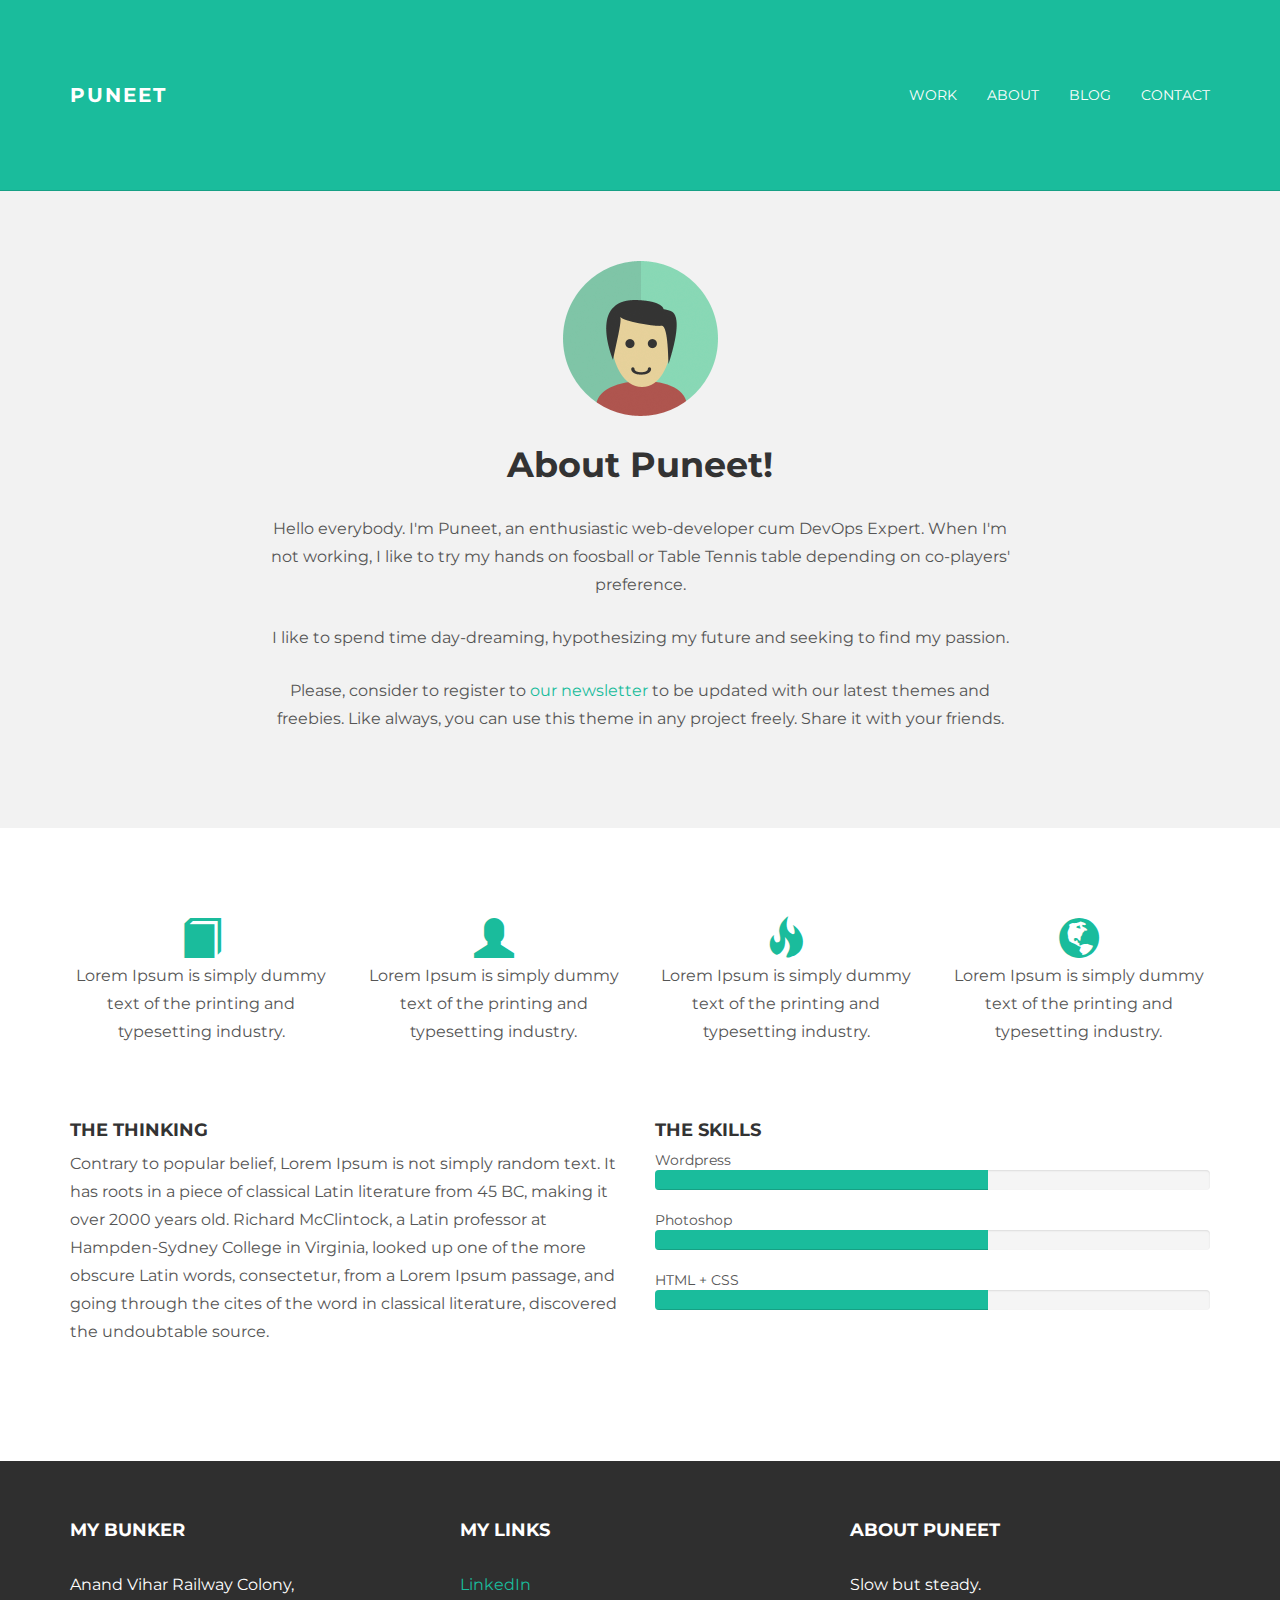
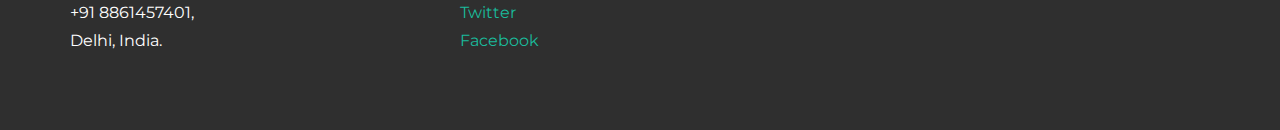
==== about.html @ ea98d538 "comment change" ====
<!DOCTYPE html>
<html lang="en">
  <head>
    <meta charset="utf-8">
    <meta http-equiv="X-UA-Compatible" content="IE=edge">
    <meta name="viewport" content="width=device-width, initial-scale=1.0">
    <meta name="description" content="">
    <meta name="author" content="">
    <link rel="shortcut icon" href="../../docs-assets/ico/favicon.png">

    <title>Puneet - Free Bootstrap Theme </title>

    <!-- Bootstrap core CSS -->
    <link href="assets/css/bootstrap.css" rel="stylesheet">


    <!-- Custom styles for this template -->
    <link href="assets/css/main.css" rel="stylesheet">

    <script src="https://code.jquery.com/jquery-1.10.2.min.js"></script>

    <!-- HTML5 shim  and Respond.js IE8 support of HTML5 elements and media queries -->
    <!--[if lt IE 9]>
      <script src="https://oss.maxcdn.com/libs/html5shiv/3.7.0/html5shiv.js"></script>
      <script src="https://oss.maxcdn.com/libs/respond.js/1.3.0/respond.min.js"></script>
    <![endif]-->
  </head>

  <body>

    <!-- Static navbar -->
    <div class="navbar navbar-inverse navbar-static-top">
      <div class="container">
        <div class="navbar-header">
          <button type="button" class="navbar-toggle" data-toggle="collapse" data-target=".navbar-collapse">
            <span class="icon-bar"></span>
            <span class="icon-bar"></span>
            <span class="icon-bar"></span>
          </button>
          <a class="navbar-brand" href="index.html">Puneet</a>
        </div>
        <div class="navbar-collapse collapse">
          <ul class="nav navbar-nav navbar-right">
            <li><a href="work.html">Work</a></li>
            <li><a href="about.html">About</a></li>
            <li><a href="blog.html">Blog</a></li>
            <li><a href="contact.html">Contact</a></li>
          </ul>
        </div><!--/.nav-collapse -->
      </div>
    </div>

	<!-- +++++ Welcome Section +++++ -->
	<div id="ww">
	    <div class="container">
			<div class="row">
				<div class="col-lg-8 col-lg-offset-2 centered">
					<img src="assets/img/user.png" alt="Puneet">
					<h1>About Puneet!</h1>
                     <p>Hello everybody. I'm Puneet, an enthusiastic web-developer cum DevOps Expert. When I'm not working, I like to try my hands on foosball or Table Tennis table depending on co-players' preference.</p>
                    <p>I like to spend time day-dreaming, hypothesizing my future and seeking to find my passion.</p>
					<p>Please, consider to register to <a href="http://eepurl.com/IcgkX">our newsletter</a> to be updated with our latest themes and freebies. Like always, you can use this theme in any project freely. Share it with your friends.</p>
				
				</div><!-- /col-lg-8 -->
			</div><!-- /row -->
	    </div> <!-- /container -->
	</div><!-- /ww -->
	
	
	<!-- +++++ Information Section +++++ -->
	
	<div class="container pt">
		<div class="row mt centered">	
			<div class="col-lg-3">
				<span class="glyphicon glyphicon-book"></span>
				<p>Lorem Ipsum is simply dummy text of the printing and typesetting industry.</p>
			</div>
			
			<div class="col-lg-3">
				<span class="glyphicon glyphicon-user"></span>
				<p>Lorem Ipsum is simply dummy text of the printing and typesetting industry.</p>
			</div>

			<div class="col-lg-3">
				<span class="glyphicon glyphicon-fire"></span>
				<p>Lorem Ipsum is simply dummy text of the printing and typesetting industry.</p>
			</div>

			<div class="col-lg-3">
				<span class="glyphicon glyphicon-globe"></span>
				<p>Lorem Ipsum is simply dummy text of the printing and typesetting industry.</p>
			</div>
		</div><!-- /row -->
		
		<div class="row mt">
			<div class="col-lg-6">
				<h4>THE THINKING</h4>
				<p>Contrary to popular belief, Lorem Ipsum is not simply random text. It has roots in a piece of classical Latin literature from 45 BC, making it over 2000 years old. Richard McClintock, a Latin professor at Hampden-Sydney College in Virginia, looked up one of the more obscure Latin words, consectetur, from a Lorem Ipsum passage, and going through the cites of the word in classical literature, discovered the undoubtable source.</p>
			</div><!-- /colg-lg-6 -->
			
			<div class="col-lg-6">
				<h4>THE SKILLS</h4>
				Wordpress
				<div class="progress">
					<div class="progress-bar progress-bar-theme" role="progressbar" aria-valuenow="60" aria-valuemin="0" aria-valuemax="100" style="width: 60%;">
						<span class="sr-only">60% Complete</span>
					</div>
				</div>

				Photoshop
				<div class="progress">
					<div class="progress-bar progress-bar-theme" role="progressbar" aria-valuenow="80" aria-valuemin="0" aria-valuemax="100" style="width: 60%;">
						<span class="sr-only">80% Complete</span>
					</div>
				</div>
				
				HTML + CSS
				<div class="progress">
					<div class="progress-bar progress-bar-theme" role="progressbar" aria-valuenow="95" aria-valuemin="0" aria-valuemax="100" style="width: 60%;">
						<span class="sr-only">95% Complete</span>
					</div>
				</div>

			</div><!-- /col-lg-6 -->
		</div><!-- /row -->
	</div><!-- /container -->
	
	
	<!-- +++++ Footer Section +++++ -->
	
	<div id="footer">
		<div class="container">
			<div class="row">
				<div class="col-lg-4">
					<h4>My Bunker</h4>
					<p>
						Anand Vihar Railway Colony,<br/>
						+91 8861457401, <br/>
						Delhi, India.
					</p>
				</div><!-- /col-lg-4 -->
				
				<div class="col-lg-4">
					<h4>My Links</h4>
					<p>
						<a href="https://www.linkedin.com/in/puneet-notani-49a96459/">LinkedIn</a><br/>
						<a href="https://twitter.com/Puneet3743">Twitter</a><br/>
						<a href="https://www.facebook.com/puneet.notani">Facebook</a>
					</p>
				</div><!-- /col-lg-4 -->
				
				<div class="col-lg-4">
					<h4>About Puneet</h4>
					<p>Slow but steady.</p>
				</div><!-- /col-lg-4 -->
			
			</div>
		
		</div>
	</div>
	

    <!-- Bootstrap core JavaScript
    ================================================== -->
    <!-- Placed at the end of the document so the pages load faster -->
    <script src="assets/js/bootstrap.min.js"></script>
  </body>
</html>
---- assets/css/main.css ----
/*
 * Author: Carlos Alvarez
 * URL: http://alvarez.is
 *
 * Project Name: PUNEET - Free Bootstrap 3 Theme
 * Version: 1.0
 * URL: http://blacktie.co
 */

@import url(http://fonts.googleapis.com/css?family=Montserrat:400,700);

body {
  	background-color: #ffffff;
  	font-family: 'Montserrat', sans-serif;
    font-weight: 400;
    font-size: 14px;
    color: #555;

    -webkit-font-smoothing: antialiased;
    -webkit-overflow-scrolling: touch;
}

/* Titles */
h1, h2, h3, h4, h5, h6 {
	font-family: 'Montserrat', sans-serif;
    font-weight: 700;
    color: #333;
}

h1 {
	font-size: 35px;
	margin-top: 30px;
	margin-bottom: 30px;
}



/* Paragraph & Typographic */
p {
    line-height: 28px;
    margin-bottom: 25px;
    font-size: 16px;
}

.centered {
    text-align: center;
}

/* Links */
a {
    color: #1abc9c;
    word-wrap: break-word;

    -webkit-transition: color 0.1s ease-in, background 0.1s ease-in;
    -moz-transition: color 0.1s ease-in, background 0.1s ease-in;
    -ms-transition: color 0.1s ease-in, background 0.1s ease-in;
    -o-transition: color 0.1s ease-in, background 0.1s ease-in;
    transition: color 0.1s ease-in, background 0.1s ease-in;
}

a:hover,
a:focus {
    color: #7b7b7b;
    text-decoration: none;
    outline: 0;
}

a:before,
a:after {
    -webkit-transition: color 0.1s ease-in, background 0.1s ease-in;
    -moz-transition: color 0.1s ease-in, background 0.1s ease-in;
    -ms-transition: color 0.1s ease-in, background 0.1s ease-in;
    -o-transition: color 0.1s ease-in, background 0.1s ease-in;
    transition: color 0.1s ease-in, background 0.1s ease-in;
}

 hr {
    display: block;
    height: 1px;
    border: 0;
    border-top: 1px solid #ccc;
    margin: 1em 0;
    padding: 0;
}


.navbar {
	text-transform: uppercase;
	margin-bottom: 0px;
}

.navbar-inverse {
	padding-bottom: 70px;
	padding-top: 70px;
}

.navbar-inverse {
	background-color: #1abc9c;
	border-color: #16a085;
}

.navbar-inverse .navbar-nav > li > a {
	color: white;
}

.navbar-inverse .navbar-nav > li > a:hover {
	color: #222222;
}

.navbar-brand {
	font-weight: 700;
	font-size: 20px;
	letter-spacing: 2px;
}

.navbar-inverse .navbar-brand {
	color: white;
}

.navbar-inverse .navbar-toggle {
	border-color: transparent;
}

.progress-bar-theme {
  background-color: #1abc9c;
}


/* Helpers */

.mt {
	margin-top: 40px;
	margin-bottom: 40px;
}

.pt {
	padding-top: 50px;
	padding-bottom: 50px;
}


/* +++++ WRAP SECTIONS +++++ */

#ww {
	padding-top: 70px;
	padding-bottom: 70px;
	background-color: #f2f2f2;
}


#footer {
	background-color: #2f2f2f;
	padding-top: 50px;
	padding-bottom: 50px; 
}

#footer p {
	color: white;
}

#footer h4 {
	color: white;
	text-transform: uppercase;
	padding-bottom: 20px;
}


/* +++++ Color Wraps / Blog Page +++++ */

#grey {
	padding-top: 60px;
	padding-bottom: 60px;
	background-color: #f2f2f2;
}

#white {
	padding-top: 60px;
	padding-bottom: 60px;
	background-color: #ffffff;
}



/* Blog Date*/
bd {
	font-size: 12px;
	text-transform: uppercase;
	color: #d2d2d2;
	font-weight: 700;
}

/* Blog Author*/
ba {
	font-size: 12px;
	text-transform: uppercase;
}

/* Blog Quote */
.bq {
	font-size: 22px;
	padding-top: 30px;
}

/* Blog Tags */
bt {
	font-size: 12px;
}

/* ================== PORTFOLIO IMAGES HOVER EFFECT ================== */
/* Effects also are controled by hover.zoom.js */
.zoom { 
    display:block; 
    position:relative; 
    overflow:hidden; 
    background:transparent url(../img/loader.gif) no-repeat center;
}


    .zoomOverlay {
        position:absolute;
        top:0; left:0;
        bottom:0; right:0;
        display:none;
        background-image:url(../img/zoom.png);
        background-repeat:no-repeat;
        background-position:center;
    }

.zoom2 {
	opacity: 1;
}

.zoom2:hover {
	opacity: 0.5;
}

/* glyphicon Configuration */

.glyphicon {
	font-size: 40px;
	color: #1abc9c;
}
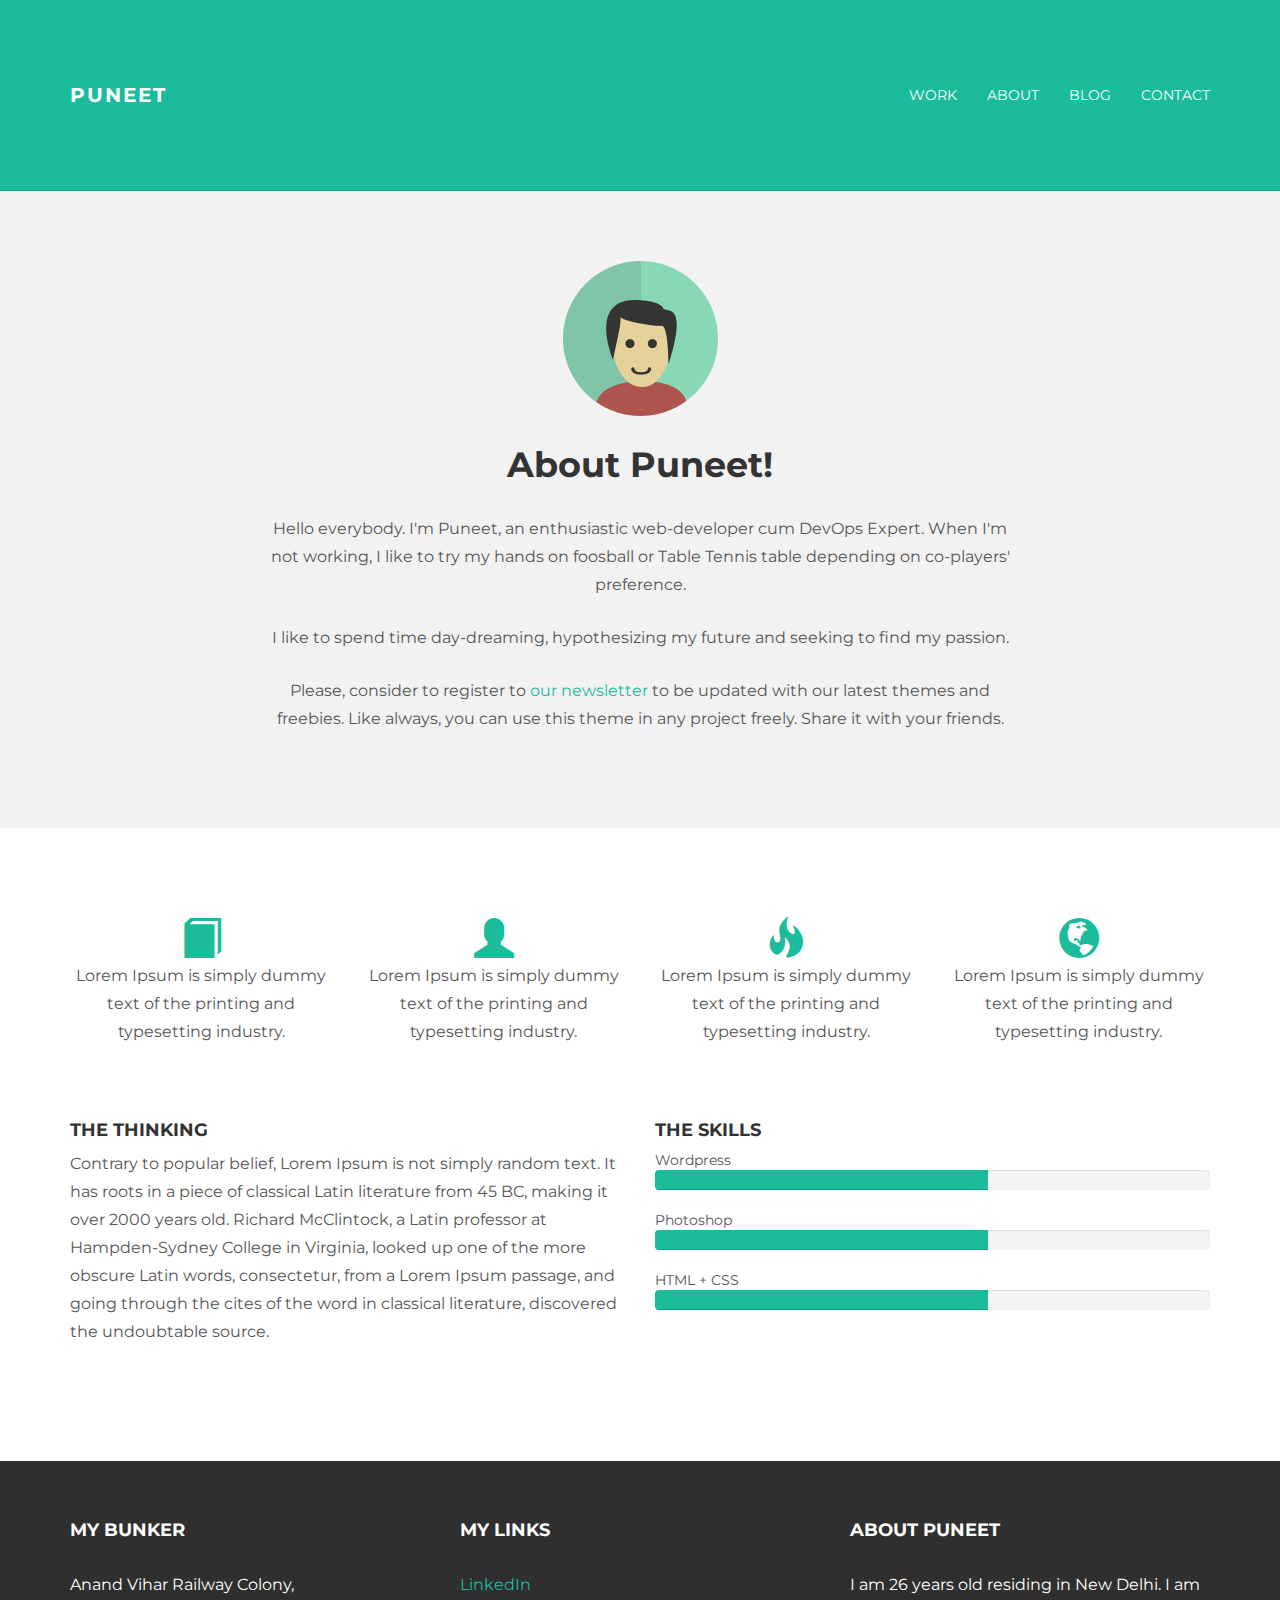
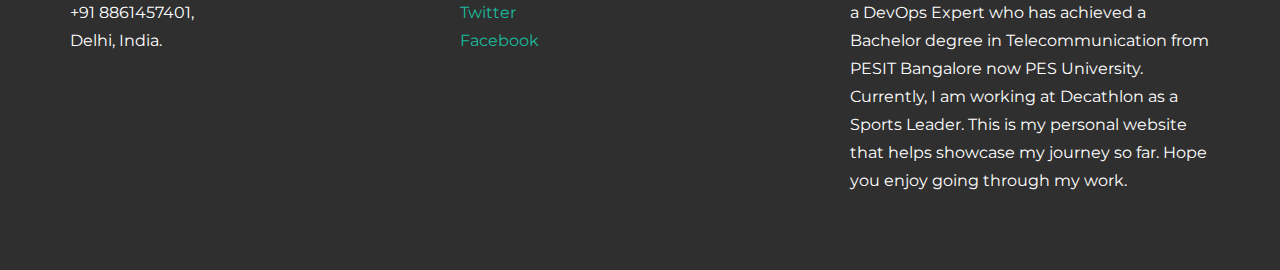
==== commit 67ac834b: "adjusted Linkedin URL" ====
--- a/about.html
+++ b/about.html
@@ -6,15 +6,15 @@
     <meta name="viewport" content="width=device-width, initial-scale=1.0">
     <meta name="description" content="">
     <meta name="author" content="">
-    <link rel="shortcut icon" href="../../docs-assets/ico/favicon.png">
+    <link rel="shortcut icon" href="assets/img/portfolio/favicon1.ico">
 
-    <title>Puneet - Free Bootstrap Theme </title>
+    <title>Puneet</title>
 
-    <!-- Bootstrap core CSS -->
+    <!-- Bootstrap core CSS 4 -->
     <link href="assets/css/bootstrap.css" rel="stylesheet">
 
 
-    <!-- Custom styles for this template -->
+    <!-- Custom styles for this    template -->
     <link href="assets/css/main.css" rel="stylesheet">
 
     <script src="https://code.jquery.com/jquery-1.10.2.min.js"></script>
@@ -143,7 +143,7 @@
 				<div class="col-lg-4">
 					<h4>My Links</h4>
 					<p>
-						<a href="https://www.linkedin.com/in/puneet-notani-49a96459/">LinkedIn</a><br/>
+						<a href="https://www.linkedin.com/in/puneet-notani/">LinkedIn</a><br/>
 						<a href="https://twitter.com/Puneet3743">Twitter</a><br/>
 						<a href="https://www.facebook.com/puneet.notani">Facebook</a>
 					</p>
@@ -151,7 +151,7 @@
 				
 				<div class="col-lg-4">
 					<h4>About Puneet</h4>
-					<p>Slow but steady.</p>
+					<p>I am 26 years old residing in New Delhi. I am a DevOps Expert who has achieved a Bachelor degree in Telecommunication from PESIT Bangalore now PES University. Currently, I am working at Decathlon as a Sports Leader. This is my personal website that helps showcase my journey so far. Hope you enjoy going through my work.</p>
 				</div><!-- /col-lg-4 -->
 			
 			</div>
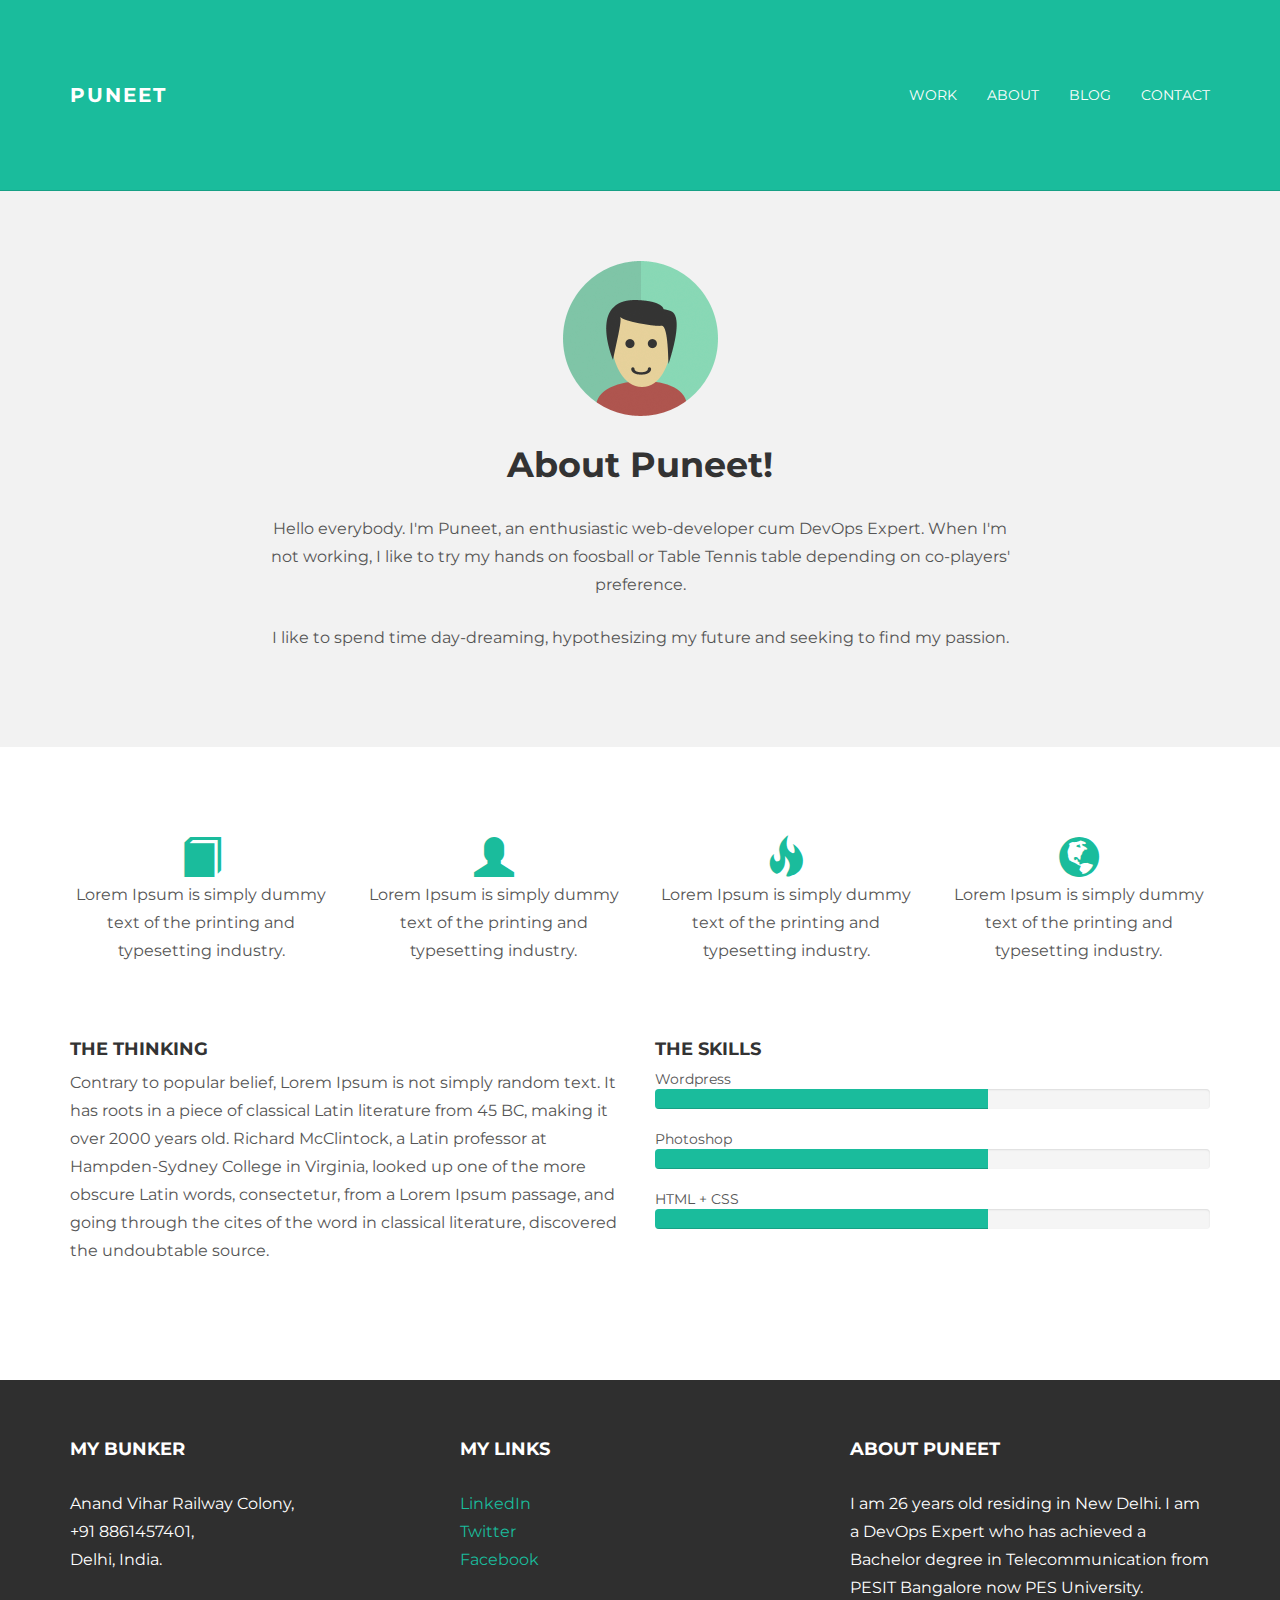
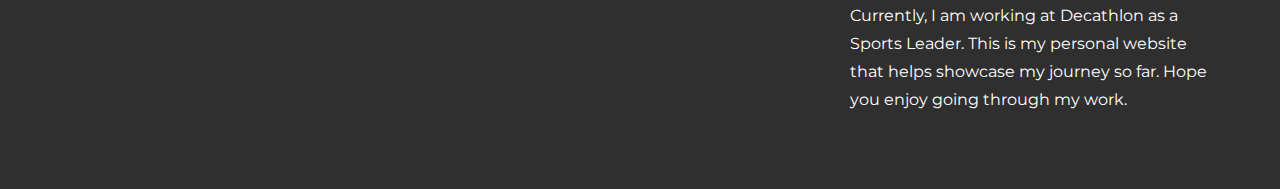
==== commit 23197540: "changed blog to blog1 in headers of all files" ====
--- a/about.html
+++ b/about.html
@@ -43,7 +43,7 @@
           <ul class="nav navbar-nav navbar-right">
             <li><a href="work.html">Work</a></li>
             <li><a href="about.html">About</a></li>
-            <li><a href="blog.html">Blog</a></li>
+            <li><a href="blog1.html">Blog</a></li>
             <li><a href="contact.html">Contact</a></li>
           </ul>
         </div><!--/.nav-collapse -->
@@ -59,23 +59,22 @@
 					<h1>About Puneet!</h1>
                      <p>Hello everybody. I'm Puneet, an enthusiastic web-developer cum DevOps Expert. When I'm not working, I like to try my hands on foosball or Table Tennis table depending on co-players' preference.</p>
                     <p>I like to spend time day-dreaming, hypothesizing my future and seeking to find my passion.</p>
-					<p>Please, consider to register to <a href="http://eepurl.com/IcgkX">our newsletter</a> to be updated with our latest themes and freebies. Like always, you can use this theme in any project freely. Share it with your friends.</p>
-				
+
 				</div><!-- /col-lg-8 -->
 			</div><!-- /row -->
 	    </div> <!-- /container -->
 	</div><!-- /ww -->
-	
-	
+
+
 	<!-- +++++ Information Section +++++ -->
-	
+
 	<div class="container pt">
-		<div class="row mt centered">	
+		<div class="row mt centered">
 			<div class="col-lg-3">
 				<span class="glyphicon glyphicon-book"></span>
 				<p>Lorem Ipsum is simply dummy text of the printing and typesetting industry.</p>
 			</div>
-			
+
 			<div class="col-lg-3">
 				<span class="glyphicon glyphicon-user"></span>
 				<p>Lorem Ipsum is simply dummy text of the printing and typesetting industry.</p>
@@ -91,13 +90,13 @@
 				<p>Lorem Ipsum is simply dummy text of the printing and typesetting industry.</p>
 			</div>
 		</div><!-- /row -->
-		
+
 		<div class="row mt">
 			<div class="col-lg-6">
 				<h4>THE THINKING</h4>
 				<p>Contrary to popular belief, Lorem Ipsum is not simply random text. It has roots in a piece of classical Latin literature from 45 BC, making it over 2000 years old. Richard McClintock, a Latin professor at Hampden-Sydney College in Virginia, looked up one of the more obscure Latin words, consectetur, from a Lorem Ipsum passage, and going through the cites of the word in classical literature, discovered the undoubtable source.</p>
 			</div><!-- /colg-lg-6 -->
-			
+
 			<div class="col-lg-6">
 				<h4>THE SKILLS</h4>
 				Wordpress
@@ -113,7 +112,7 @@
 						<span class="sr-only">80% Complete</span>
 					</div>
 				</div>
-				
+
 				HTML + CSS
 				<div class="progress">
 					<div class="progress-bar progress-bar-theme" role="progressbar" aria-valuenow="95" aria-valuemin="0" aria-valuemax="100" style="width: 60%;">
@@ -124,10 +123,10 @@
 			</div><!-- /col-lg-6 -->
 		</div><!-- /row -->
 	</div><!-- /container -->
-	
-	
+
+
 	<!-- +++++ Footer Section +++++ -->
-	
+
 	<div id="footer">
 		<div class="container">
 			<div class="row">
@@ -139,7 +138,7 @@
 						Delhi, India.
 					</p>
 				</div><!-- /col-lg-4 -->
-				
+
 				<div class="col-lg-4">
 					<h4>My Links</h4>
 					<p>
@@ -148,17 +147,17 @@
 						<a href="https://www.facebook.com/puneet.notani">Facebook</a>
 					</p>
 				</div><!-- /col-lg-4 -->
-				
+
 				<div class="col-lg-4">
 					<h4>About Puneet</h4>
 					<p>I am 26 years old residing in New Delhi. I am a DevOps Expert who has achieved a Bachelor degree in Telecommunication from PESIT Bangalore now PES University. Currently, I am working at Decathlon as a Sports Leader. This is my personal website that helps showcase my journey so far. Hope you enjoy going through my work.</p>
 				</div><!-- /col-lg-4 -->
-			
+
 			</div>
-		
+
 		</div>
 	</div>
-	
+
 
     <!-- Bootstrap core JavaScript
     ================================================== -->
